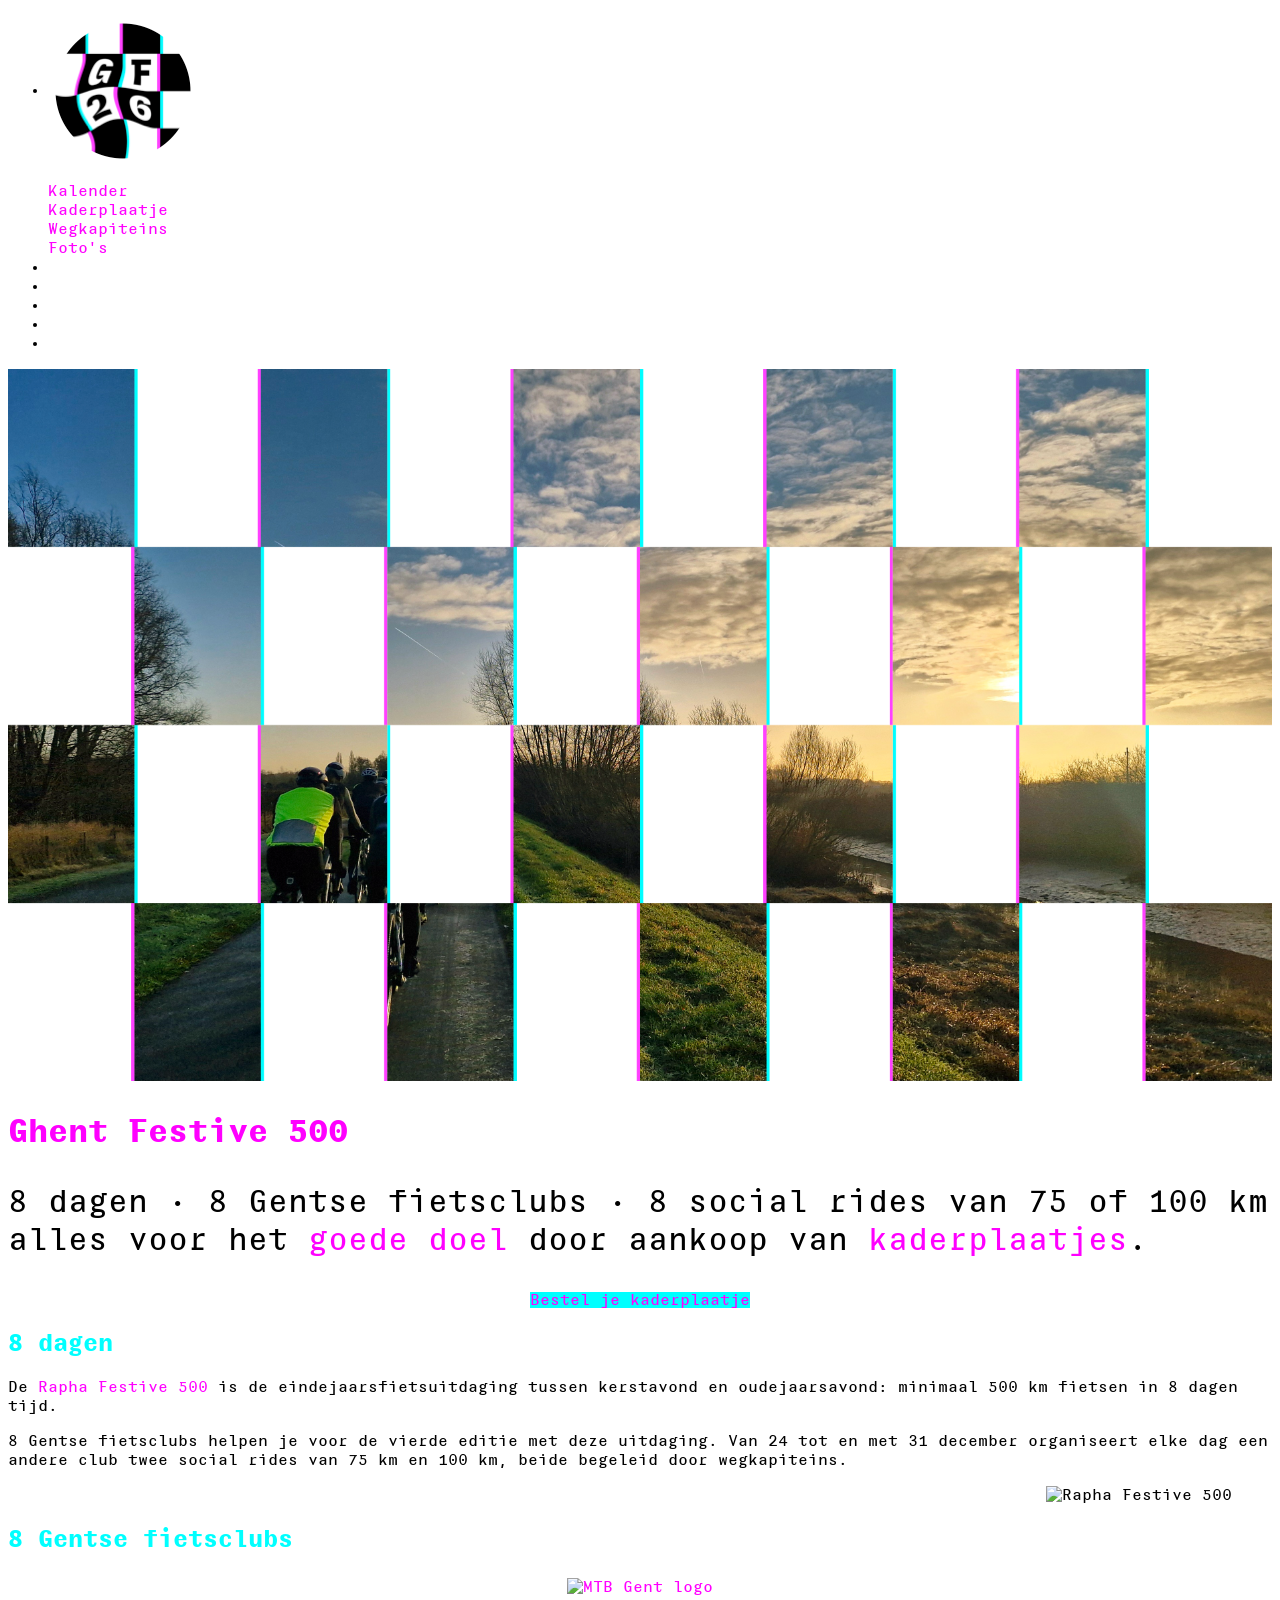
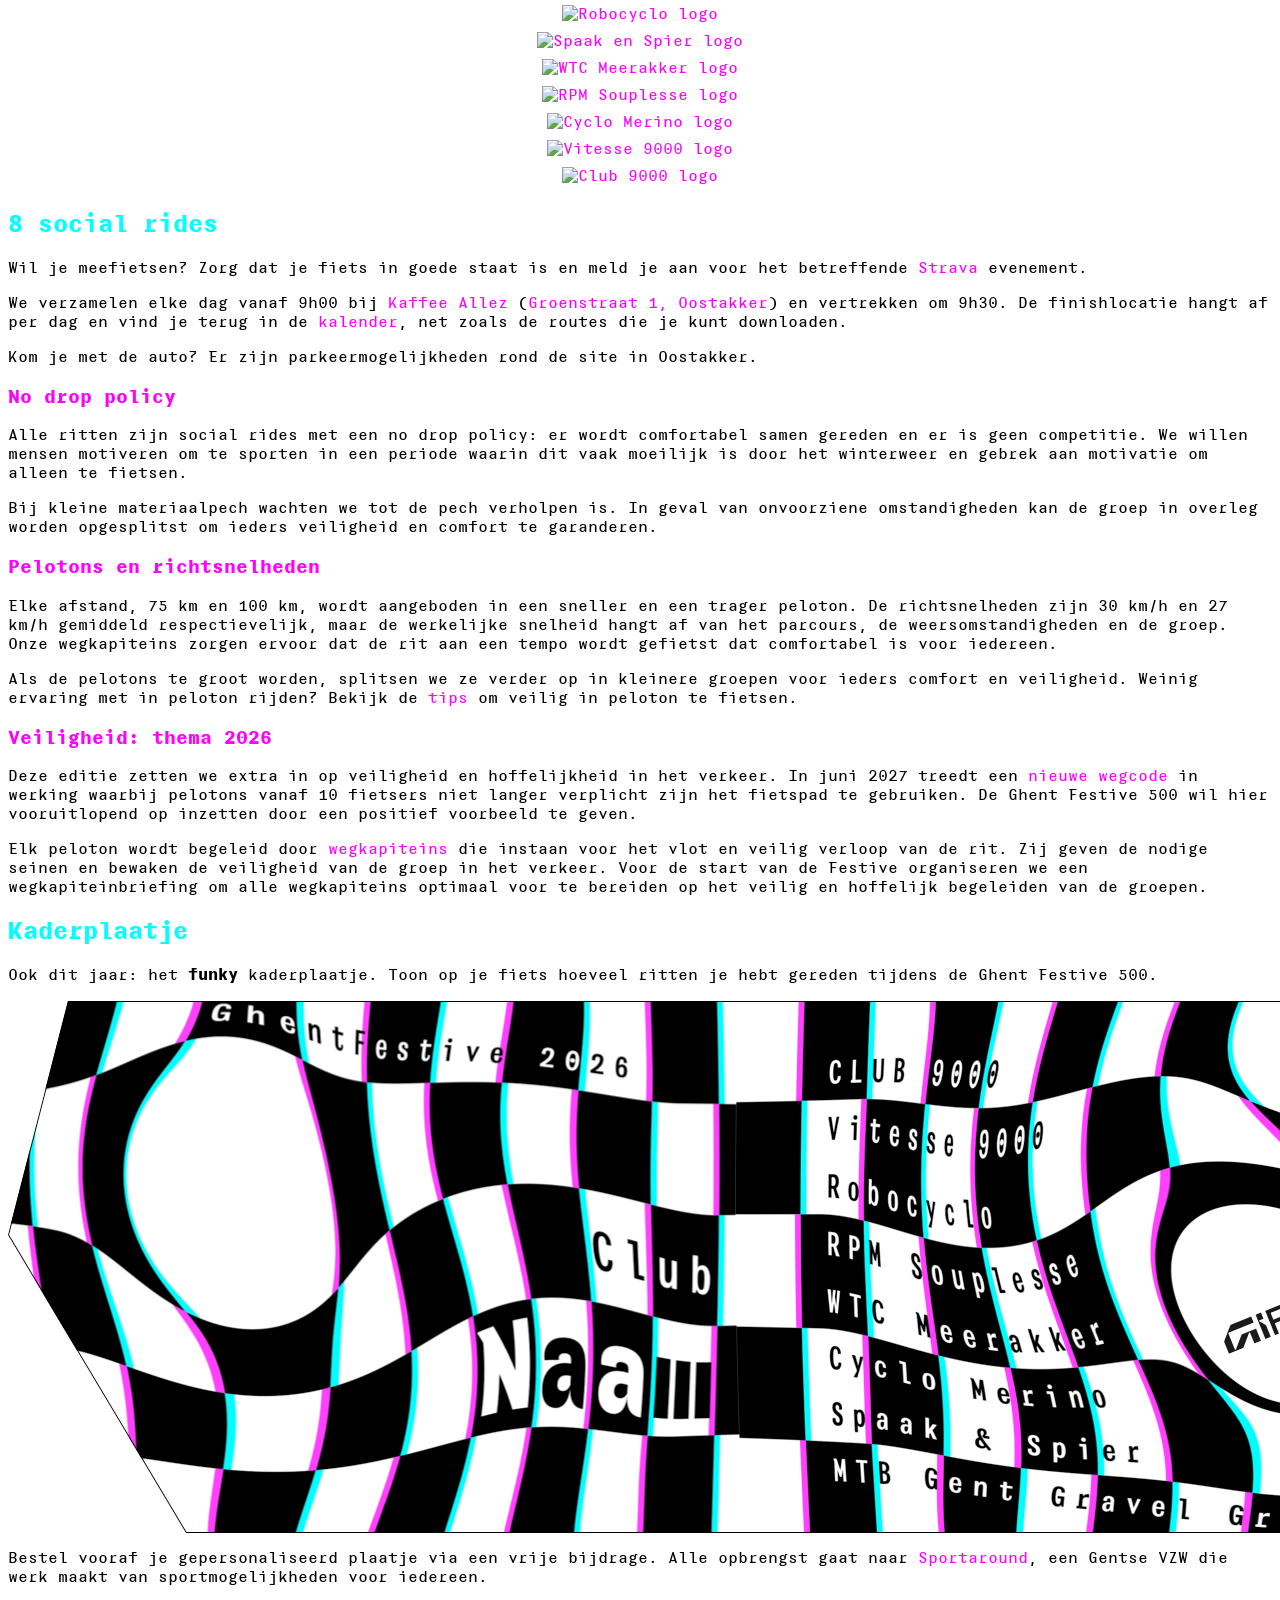
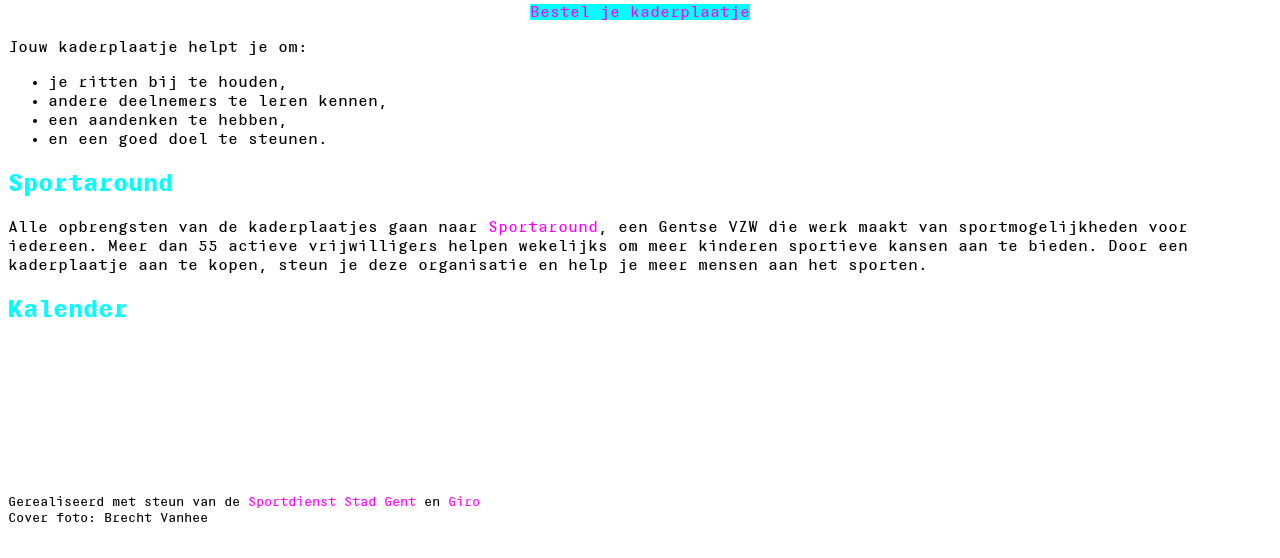
==== index.html @ b1e18222 "initial change for edition 26" ====
<!DOCTYPE html>
<html lang="nl">

<head>
    <meta charset="UTF-8">
    <meta name="viewport" content="width=device-width, initial-scale=1.0">
    <meta name="color-scheme" content="light dark">
    <title>Ghent Festive 500</title>
    <meta name="description"
        content="8 dagen, 8 Gentse fietsclubs, 8 social rides van 75 of 100 km tussen kerstavond en oudejaarsavond">
    <link rel="icon" type="image/x-icon" href="favicon.ico">
    <link rel="stylesheet" href="https://cdn.jsdelivr.net/npm/@picocss/pico@2/css/pico.min.css">
    <link rel="stylesheet" href="styles.css">
</head>

<body>
    <div id="header-placeholder"></div>

    <main class="container">
        <header>
            <div class="header-image-wrapper">
                <img src="images/splash.png" alt="Ghent Festive 500" class="header-image">
            </div>
            <hgroup>
                <h1>Ghent Festive 500</h1>
                <p>
                    8 dagen • 8 Gentse fietsclubs • 8 social rides van 75 of 100 km alles voor het
                    <a href="#goede-doel">goede doel</a> door aankoop van <a href="#kaderplaatje">kaderplaatjes</a>.
                </p>
            </hgroup>
            <div>
                <p style="text-align: center;">
                    <a href="kaderplaatje.html" role="button" class="button-cyan">Bestel je kaderplaatje</a>
                </p>
            </div>
        </header>

        <section>
            <h2>8 dagen</h2>
            <div class="acht-dagen grid">
                <div>
                    <p>
                        De <a href="https://content.rapha.cc/nl/en/a/story/festive-500" target="_blank"
                            rel="noopener">Rapha
                            Festive 500</a>
                        is de eindejaarsfietsuitdaging tussen kerstavond en oudejaarsavond: minimaal 500 km
                        fietsen in 8 dagen tijd.
                    </p>
                    <p>
                        8 Gentse fietsclubs helpen je voor de vierde editie met deze uitdaging.
                        Van 24 tot en met 31 december organiseert elke dag een andere club twee
                        social rides van 75 km en 100 km, beide begeleid door wegkapiteins.
                    </p>
                </div>
                <figure class="rapha-logo">
                    <img src="images/rapha_festive_500_2017.webp" alt="Rapha Festive 500">
                </figure>

            </div>
        </section>

        <section class="club-logos">
            <h2>8 Gentse fietsclubs</h2>
            <div class="grid">
                <a href="https://www.mtbgent.be/" target="_blank" rel="noopener" title="MTB Gent">
                    <img src="images/logo-mtb-gent.webp" alt="MTB Gent logo" class="logo-light">
                    <img src="images/logo-mtb-gent-dark.webp" alt="MTB Gent logo" class="logo-dark">
                </a>
                <a href="https://robocyclo.be/" target="_blank" rel="noopener" title="Robocyclo">
                    <img src="images/logo-robocyclo.webp" alt="Robocyclo logo" class="logo-light">
                    <img src="images/logo-robocyclo-dark.webp" alt="Robocyclo logo" class="logo-dark">
                </a>
                <a href="https://spaakenspier.be/" target="_blank" rel="noopener" title="Spaak en Spier">
                    <img src="images/logo-spaak-en-spier.webp" alt="Spaak en Spier logo" class="logo-light">
                    <img src="images/logo-spaak-en-spier-dark.webp" alt="Spaak en Spier logo" class="logo-dark">
                </a>
                <a href="https://wtcmeerakker.be/" target="_blank" rel="noopener" title="WTC Meerakker">
                    <img src="images/logo-wtc-meerakker.webp" alt="WTC Meerakker logo">
                </a>
                <a href="https://rpmsouplesse.com/" target="_blank" rel="noopener" title="RPM Souplesse">
                    <img src="images/logo-rpm-souplesse.webp" alt="RPM Souplesse logo" class="logo-light">
                    <img src="images/logo-rpm-souplesse-dark.webp" alt="RPM Souplesse logo" class="logo-dark">
                </a>
                <a href="https://cafemerino.be/cyclo-merino" target="_blank" rel="noopener" title="Cyclo Merino">
                    <img src="images/logo-cyclo-merino.webp" alt="Cyclo Merino logo">
                </a>
                <a href="https://www.vitesse9000.be/" target="_blank" rel="noopener" title="Vitesse 9000">
                    <img src="images/logo-vitesse-9000.webp" alt="Vitesse 9000 logo">
                </a>
                <a href="https://www.club9000.be/" target="_blank" rel="noopener" title="Club 9000">
                    <img src="images/logo-club-9000.webp" alt="Club 9000 logo">
                </a>
            </div>
        </section>

        <section>
            <h2>8 social rides</h2>
            <p>
                Wil je meefietsen? Zorg dat je fiets in goede staat is en meld je aan voor het betreffende
                <a href="https://www.strava.com/clubs/ghentfestive500" target="_blank" rel="noopener">Strava</a>
                evenement.
            </p>
            <p>
                We verzamelen elke dag vanaf 9h00 bij
                <a href="https://www.kaffeeallez.be/" target="_blank" rel="noopener">Kaffee Allez</a>
                (<a href="https://maps.app.goo.gl/Lw9LqnjN1xzeio6j8" target="_blank" rel="noopener">Groenstraat 1, Oostakker</a>)
                en vertrekken om 9h30.
                De finishlocatie hangt af per dag en vind je terug in de <a href="#kalender">kalender</a>,
                net zoals de routes die je kunt downloaden.
            </p>
            <p>
                Kom je met de auto? Er zijn parkeermogelijkheden rond de site in Oostakker.
            </p>

            <h3>No drop policy</h3>
            <p>
                Alle ritten zijn social rides met een no drop policy: er wordt comfortabel samen gereden en er is
                geen competitie. We willen mensen motiveren om te sporten in een periode waarin dit vaak moeilijk is
                door het
                winterweer en gebrek aan motivatie om alleen te fietsen.
            </p>
            <p>
                Bij kleine materiaalpech wachten we tot de pech verholpen is. In geval van onvoorziene omstandigheden
                kan de groep in overleg worden opgesplitst om ieders veiligheid en comfort te garanderen.
            </p>

            <h3>Pelotons en richtsnelheden</h3>
            <p>
                Elke afstand, 75 km en 100 km, wordt aangeboden in een sneller en een trager peloton.
                De richtsnelheden zijn 30 km/h en 27 km/h gemiddeld respectievelijk,
                maar de werkelijke snelheid hangt af van het parcours, de weersomstandigheden en de groep. Onze
                wegkapiteins zorgen ervoor dat de rit aan een tempo wordt gefietst dat comfortabel is voor iedereen.
            </p>

            <p>
                Als de pelotons te groot worden, splitsen we ze verder op in kleinere groepen voor ieders comfort en
                veiligheid. Weinig ervaring met in peloton rijden?
                Bekijk de <a href="https://www.vitesse9000.be/veiligheid" target="_blank" rel="noopener">tips</a> om
                veilig in peloton te fietsen.
            </p>

            <h3>Veiligheid: thema 2026</h3>
            <p>
                Deze editie zetten we extra in op veiligheid en hoffelijkheid in het verkeer. In juni 2027 treedt een
                <a href="https://www.wegcode.be/nl/regelgeving/2024005817~0mocswfbry">nieuwe wegcode</a> in werking
                waarbij pelotons vanaf 10 fietsers niet langer verplicht zijn het fietspad te
                gebruiken. De Ghent Festive 500 wil hier vooruitlopend op inzetten door een positief voorbeeld te geven.
            </p>
            <p>
                Elk peloton wordt begeleid door <a href="wegkapiteins.html">wegkapiteins</a> die instaan voor het vlot
                en veilig verloop
                van de rit. Zij geven de nodige seinen en bewaken de veiligheid van de groep in het verkeer.
                Voor de start van de Festive organiseren we een wegkapiteinbriefing om alle wegkapiteins optimaal voor
                te bereiden op het veilig en hoffelijk begeleiden van de groepen.
            </p>

        </section>

        <section>
            <h2 id="kaderplaatje">Kaderplaatje</h2>
            <div class="grid">
                <div>
                    <p>
                        Ook dit jaar: het <strong><span class="funky-text">funky</span></strong> kaderplaatje.
                        Toon op je fiets hoeveel ritten je hebt gereden tijdens de Ghent Festive 500.
                    </p>
                    <img class="kaderplaatje-img" src="images/kaderplaatje.png" alt="Kaderplaatje Ghent Festive 500">
                    <p>
                        Bestel vooraf je gepersonaliseerd plaatje via een vrije bijdrage. Alle opbrengst gaat naar
                        <a href="https://www.sportaround.be/" target="_blank" rel="noopener">Sportaround</a>,
                        een Gentse VZW die werk maakt van sportmogelijkheden voor iedereen.
                    </p>
                    <p style="text-align: center;">
                        <a href="kaderplaatje.html" role="button" class="button-cyan">Bestel je kaderplaatje</a>
                    </p>

                    <p>
                        Jouw kaderplaatje helpt je om:
                    </p>
                    <ul>
                        <li>je ritten bij te houden,</li>
                        <li>andere deelnemers te leren kennen,</li>
                        <li>een aandenken te hebben,</li>
                        <li>en een goed doel te steunen.</li>
                    </ul>

                    <h2 id="goede-doel">Sportaround</h2>
                    <p>
                        Alle opbrengsten van de kaderplaatjes gaan naar
                        <a href="https://www.sportaround.be/" target="_blank" rel="noopener">Sportaround</a>,
                        een Gentse VZW die werk maakt van sportmogelijkheden voor iedereen.
                        Meer dan 55 actieve vrijwilligers helpen wekelijks om meer kinderen sportieve kansen aan te bieden.
                        Door een kaderplaatje aan te kopen, steun je deze organisatie en help je meer mensen aan het sporten.
                    </p>
                </div>

            </div>
        </section>

        <section id="kalender">
            <h2>Kalender</h2>

            <section>
                <div class="strava-calendar">
                    <iframe id="strava-calendar-iframe" src="https://kalender.ghentfestive500.be/iframe"></iframe>
                </div>
            </section>
        </section>
    </main>

    <div id="footer-placeholder"></div>

    <script>
        fetch('header.html')
            .then(response => response.text())
            .then(html => {
                document.getElementById('header-placeholder').innerHTML = html;
            });
        fetch('footer.html')
            .then(response => response.text())
            .then(html => {
                document.getElementById('footer-placeholder').innerHTML = html;
            });
    </script>
    <script src="js/theme-switcher.js"></script>
    <script src="https://cdn.jsdelivr.net/npm/@iframe-resizer/parent@5.3.2"></script>
    <script>
        iframeResize(
            {
                license: 'GPLv3',
                waitForLoad: true,
            },
            '#strava-calendar-iframe',
        );
    </script>
</body>

</html>
---- styles.css ----
:root {
    --gf-pink: #FF00FF;
    --gf-cyan: #00FFFF;
    --gf-blue: #00FFFF;
    --gf-red: #ED1C25;
    --gf-black: #000000;
}

@font-face {
  font-family: "Bot";
  font-weight: bold;
  src: url([data-uri]), format('woff2');
}


@font-face {
  font-family: "Bot";
  src: url([data-uri]), format('woff2');
}


* {
    font-family: "Bot" !important;
    font-variant-ligatures: none;
}

a {
    color: var(--gf-pink);
    text-decoration: none;
}

a:hover {
    text-decoration: wavy underline;
    text-decoration-color: var(--gf-pink);
}

nav strong {
    color: var(--gf-pink);
}

.site-logo {
    display: inline-block;
    vertical-align: middle;
}

header h1 {
    color: var(--gf-pink);
}

.header-image-wrapper {
    width: 100%;
    overflow: hidden;
    margin: 0 0 2rem 0;
    position: relative;
}


.header-image {
    width: 100%;
    height: auto;
    display: block;
    object-fit: cover;
    object-position: center;
}

h2 {
    color: var(--gf-cyan);
}

h3 {
    color: var(--gf-pink);
}

.acht-dagen.grid {
    grid-template-columns: 0.8fr 0.3fr;
    gap: var(--pico-grid-column-gap, 1rem);
    align-items: center;
    margin-bottom: 0.5rem;
}

.rapha-logo {
    display: flex;
    justify-content: flex-end;
    align-items: center;
}

.rapha-logo img {
    max-width: 100%;
    max-height: 250px;
    margin: 0;
}

section img {
    margin: 1rem 0;
}

.kaderplaatje-img {
    display: block;
    margin: 1rem auto;
    height: auto;
}

.club-logos .grid {
    grid-template-columns: repeat(4, 1fr);
    grid-row-gap: 0;
    grid-column-gap: var(--pico-grid-column-gap, 1rem);
    align-items: center;
    justify-items: center;
}

.club-logos .grid a {
    display: flex;
    align-items: center;
    justify-content: center;
    width: 100%;
    height: 100%;
}

.club-logos .grid img {
    max-width: 100%;
    height: auto;
    margin: 0.25rem 0;
    object-fit: contain;
    max-height: 300px;
}

.club-logos .logo-dark {
    display: none;
}

.club-logos .logo-light {
    display: block;
}

html[data-theme="dark"] .club-logos .logo-dark {
    display: block;
}

html[data-theme="dark"] .club-logos .logo-light {
    display: none;
}

footer {
    margin-bottom: 2rem;
}

.footer-content {
    display: flex;
    justify-content: space-between;
    align-items: center;
    flex-wrap: wrap;
    gap: 1rem;
}

.social-links {
    display: flex;
    gap: 1.5rem;
}


.icon {
    width: 1em;
    height: 1em;
    display: inline-block;
    vertical-align: middle;
}

.icon-instagram {
    filter: brightness(0) saturate(100%) invert(38%) sepia(95%) saturate(2792%) hue-rotate(310deg) brightness(94%) contrast(90%);
}

.icon-strava {
    filter: brightness(0) saturate(100%) invert(44%) sepia(95%) saturate(4764%) hue-rotate(359deg) brightness(103%) contrast(99%);
}

.icon-email {
    filter: brightness(0) saturate(100%) invert(62%) sepia(74%) saturate(6542%) hue-rotate(276deg) brightness(106%) contrast(109%);
}

.icon-theme {
    filter: brightness(0) saturate(100%) invert(62%) sepia(74%) saturate(6542%) hue-rotate(276deg) brightness(106%) contrast(109%);
}



.button-cyan {
    background-color: var(--gf-cyan);
    border-color: var(--gf-cyan);
}

.button-cyan:hover {
    background-color: var(--gf-pink);
    border-color: var(--gf-pink);
    text-decoration: none;
}

header hgroup p {
    font-size: 2rem;
}

.strava-calendar {
    display: flex;
    justify-content: center;
    align-items: center;
    width: 100%;
}

.strava-calendar iframe {
    width: 100%;
    height: 100%;
    border: none;
}

/* Mobile menu */
.nav-menu-mobile {
    display: none;
}

.nav-links-desktop {
    display: block;
}

.nav-menu-mobile details[role="list"] summary,
.nav-menu-mobile details.dropdown summary {
    background-color: var(--gf-cyan) !important;
    border-color: var(--gf-cyan) !important;
}

.nav-menu-mobile details[role="list"] summary:hover,
.nav-menu-mobile details.dropdown summary:hover {
    background-color: var(--gf-pink) !important;
    border-color: var(--gf-pink) !important;
}

@media (max-width: 768px) {
    .nav-links-desktop {
        display: none;
    }

    .nav-menu-mobile {
        display: block;
    }

    .acht-dagen.grid {
        grid-template-columns: 1fr;
    }

    .acht-dagen>div {
        order: 1;
    }

    .rapha-logo {
        order: 2;
        text-align: center;
        margin-top: -1rem;
        justify-content: center;
    }

    .rapha-logo img {
        max-width: 50%;
    }

    .club-logos .grid {
        grid-template-columns: repeat(2, 1fr);
    }

    .club-logos .grid img {
        max-height: 150px;
    }

    .footer-content {
        flex-direction: column;
        text-align: center;
    }
}
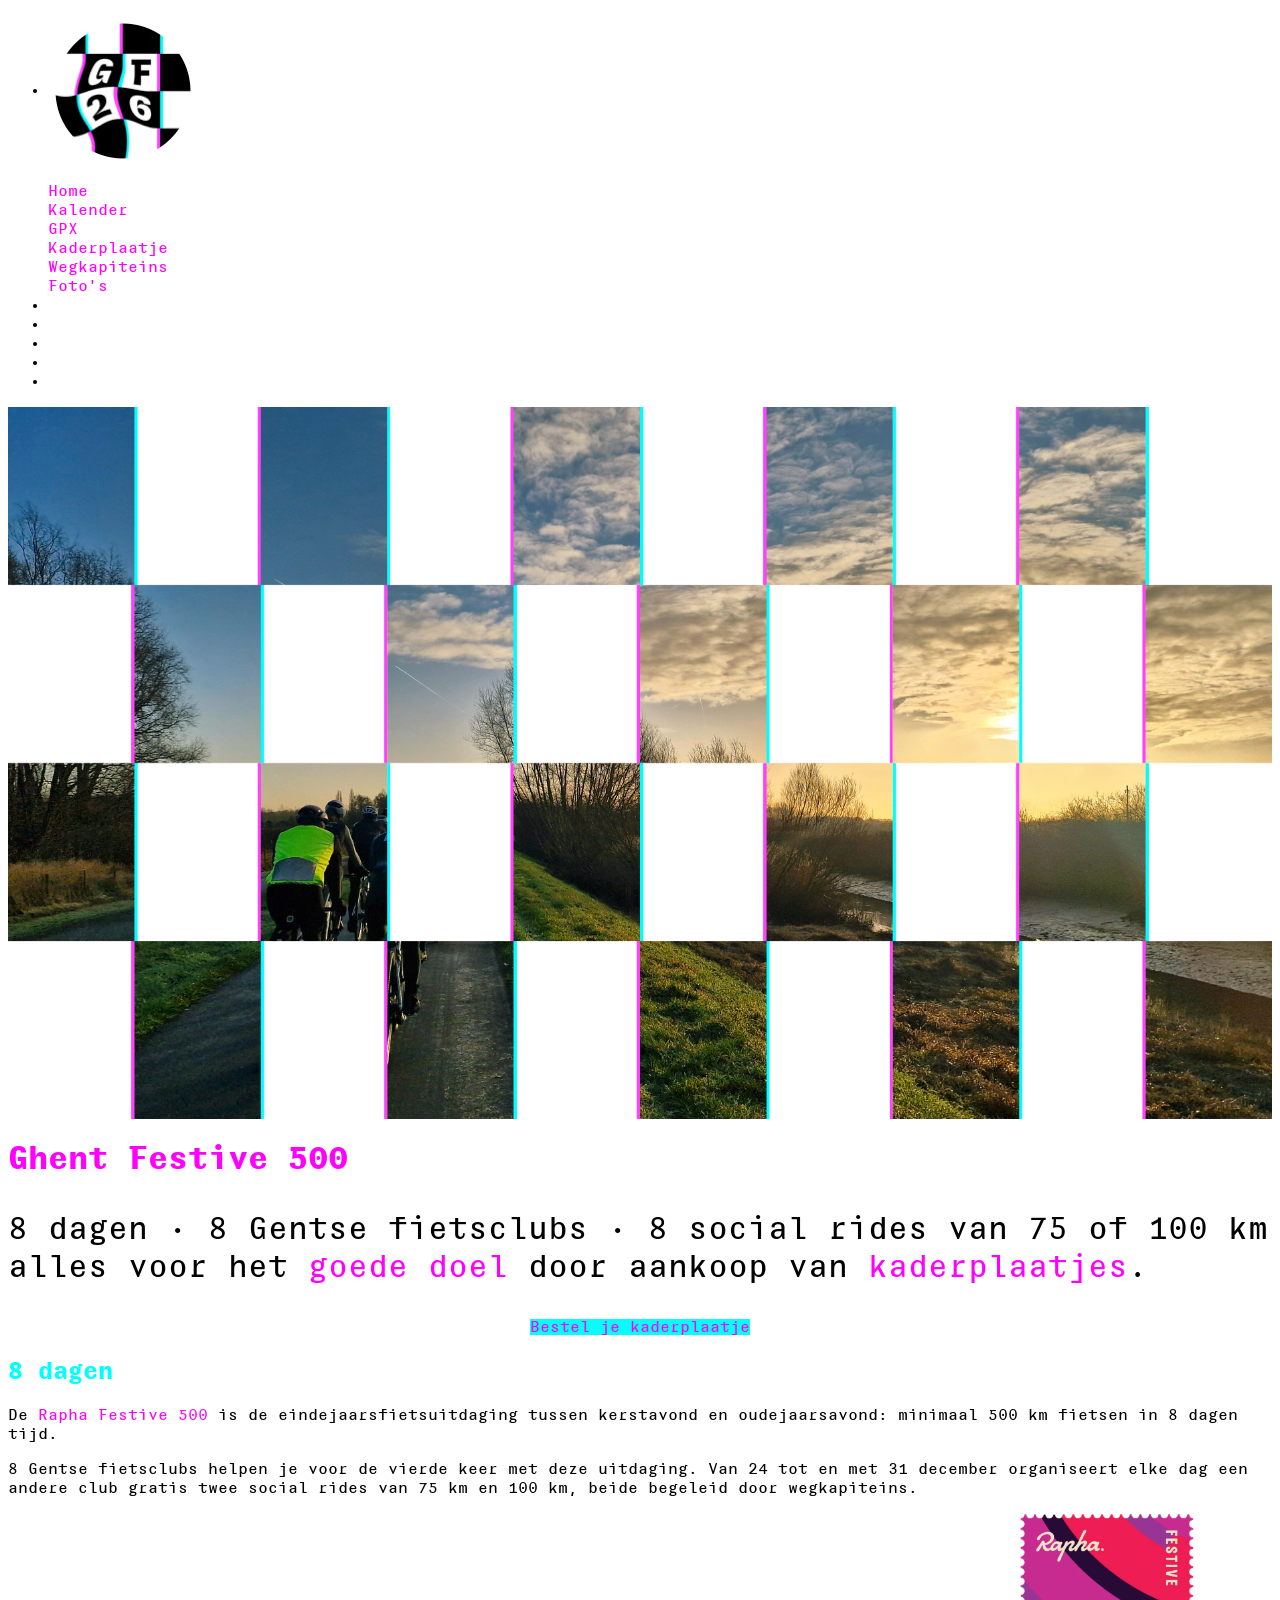
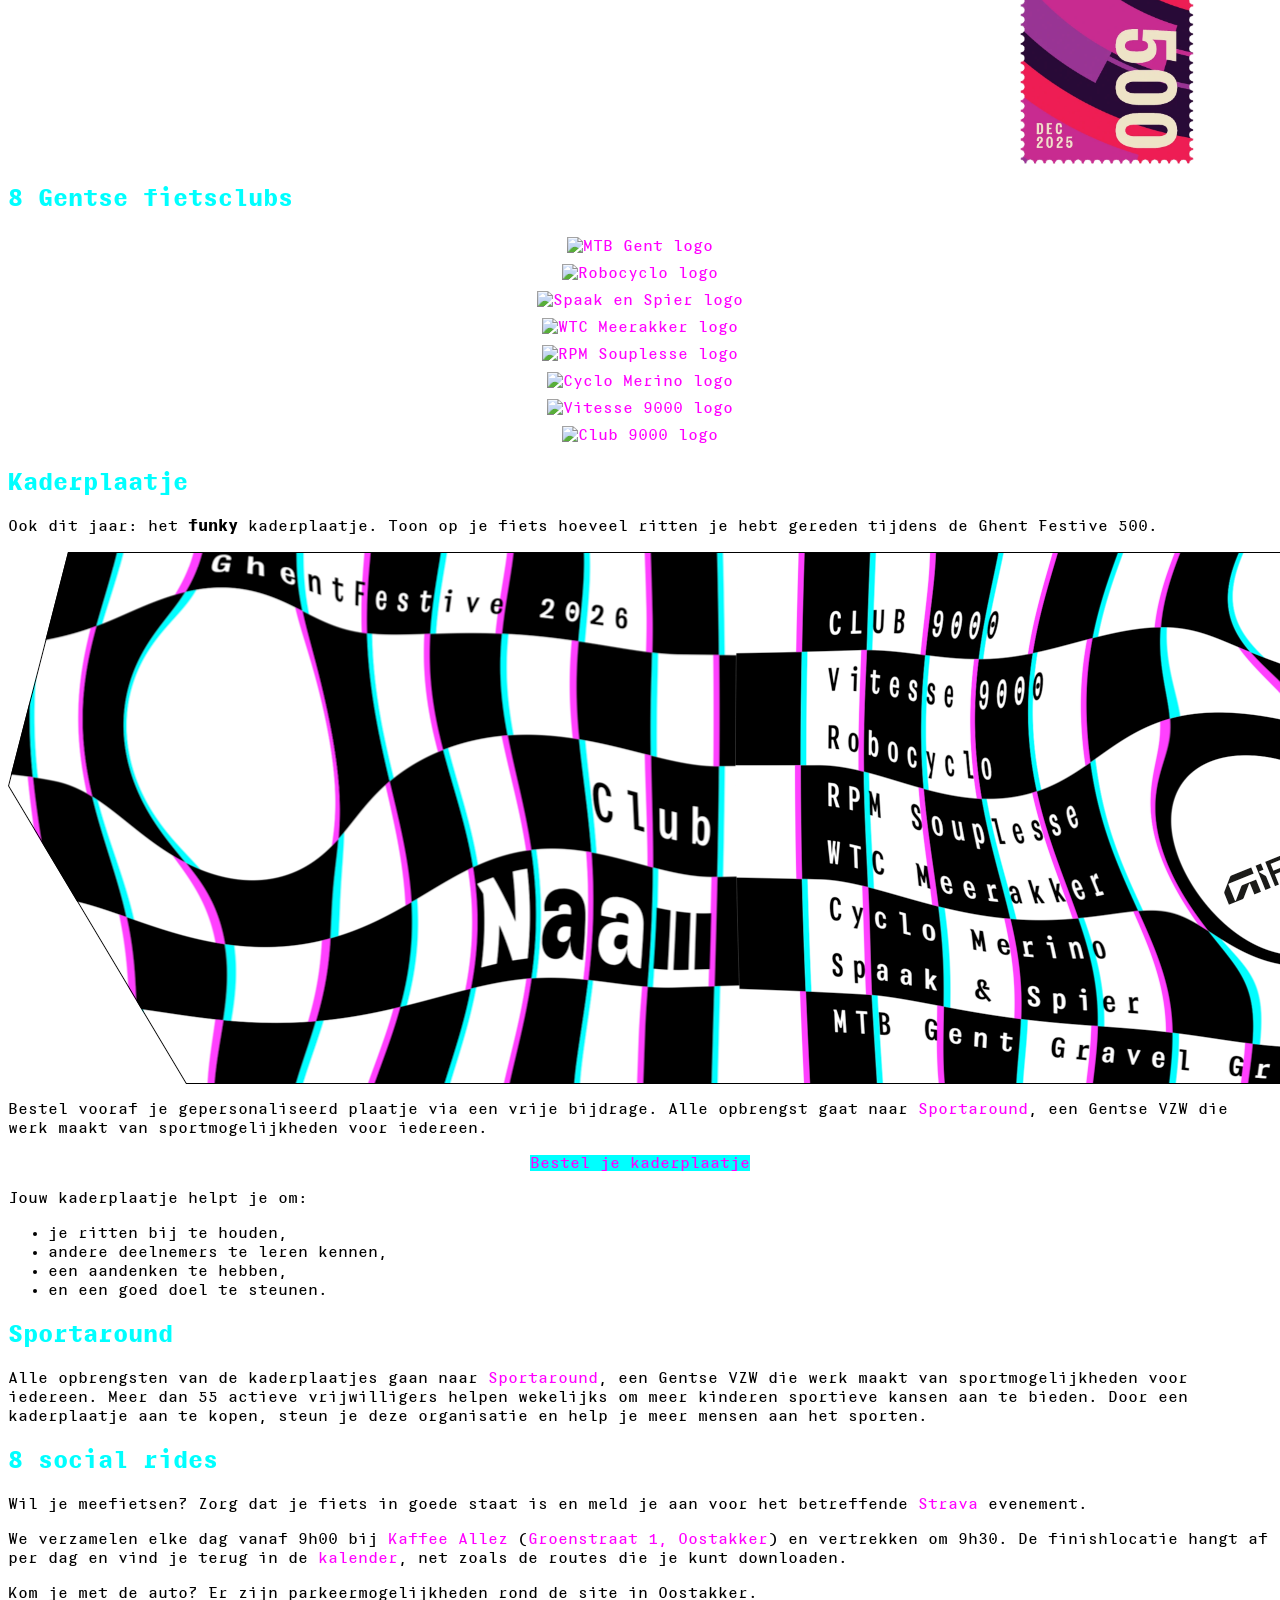
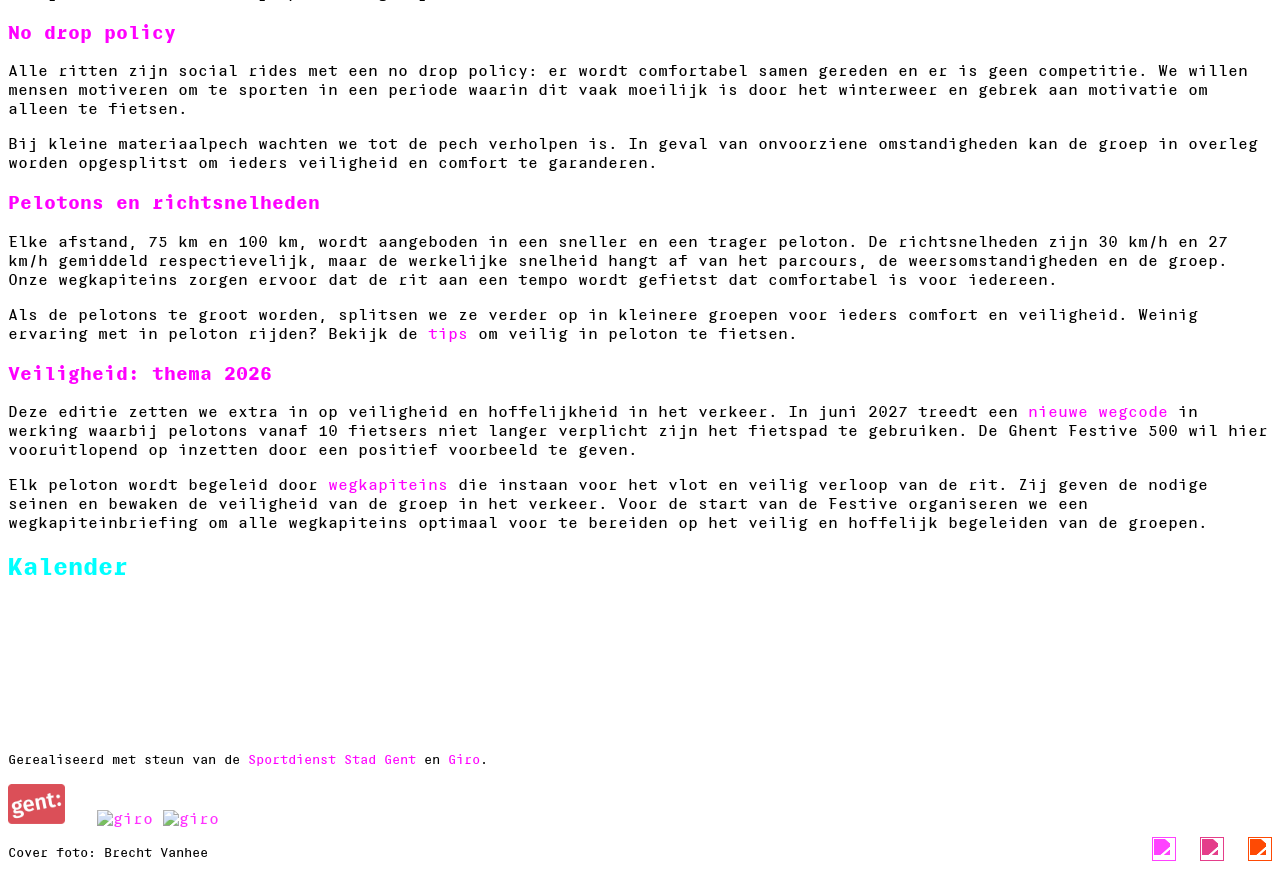
==== commit f3211b60: "Merge branch 'main' of https://github.com/typemytype/ghentfestive500.be" ====
--- a/index.html
+++ b/index.html
@@ -47,13 +47,13 @@
                         fietsen in 8 dagen tijd.
                     </p>
                     <p>
-                        8 Gentse fietsclubs helpen je voor de vierde editie met deze uitdaging.
-                        Van 24 tot en met 31 december organiseert elke dag een andere club twee
+                        8 Gentse fietsclubs helpen je voor de vierde keer met deze uitdaging.
+                        Van 24 tot en met 31 december organiseert elke dag een andere club gratis twee
                         social rides van 75 km en 100 km, beide begeleid door wegkapiteins.
                     </p>
                 </div>
                 <figure class="rapha-logo">
-                    <img src="images/rapha_festive_500_2017.webp" alt="Rapha Festive 500">
+                    <img src="images/rapha_festive_500_2025.webp" alt="Rapha Festive 500">
                 </figure>
 
             </div>
@@ -94,6 +94,47 @@
         </section>
 
         <section>
+            <h2 id="kaderplaatje">Kaderplaatje</h2>
+            <div class="grid">
+                <div>
+                    <p>
+                        Ook dit jaar: het <strong><span class="funky-text">funky</span></strong> kaderplaatje.
+                        Toon op je fiets hoeveel ritten je hebt gereden tijdens de Ghent Festive 500.
+                    </p>
+                    <img class="kaderplaatje-img" src="images/kaderplaatje.png" alt="Kaderplaatje Ghent Festive 500">
+                    <p>
+                        Bestel vooraf je gepersonaliseerd plaatje via een vrije bijdrage. Alle opbrengst gaat naar
+                        <a href="https://www.sportaround.be/" target="_blank" rel="noopener">Sportaround</a>,
+                        een Gentse VZW die werk maakt van sportmogelijkheden voor iedereen.
+                    </p>
+                    <p style="text-align: center;">
+                        <a href="kaderplaatje.html" role="button" class="button-cyan">Bestel je kaderplaatje</a>
+                    </p>
+
+                    <p>
+                        Jouw kaderplaatje helpt je om:
+                    </p>
+                    <ul>
+                        <li>je ritten bij te houden,</li>
+                        <li>andere deelnemers te leren kennen,</li>
+                        <li>een aandenken te hebben,</li>
+                        <li>en een goed doel te steunen.</li>
+                    </ul>
+
+                    <h2 id="goede-doel">Sportaround</h2>
+                    <p>
+                        Alle opbrengsten van de kaderplaatjes gaan naar
+                        <a href="https://www.sportaround.be/" target="_blank" rel="noopener">Sportaround</a>,
+                        een Gentse VZW die werk maakt van sportmogelijkheden voor iedereen.
+                        Meer dan 55 actieve vrijwilligers helpen wekelijks om meer kinderen sportieve kansen aan te bieden.
+                        Door een kaderplaatje aan te kopen, steun je deze organisatie en help je meer mensen aan het sporten.
+                    </p>
+                </div>
+
+            </div>
+        </section>
+
+        <section>
             <h2>8 social rides</h2>
             <p>
                 Wil je meefietsen? Zorg dat je fiets in goede staat is en meld je aan voor het betreffende
@@ -156,53 +197,16 @@
 
         </section>
 
-        <section>
-            <h2 id="kaderplaatje">Kaderplaatje</h2>
-            <div class="grid">
-                <div>
-                    <p>
-                        Ook dit jaar: het <strong><span class="funky-text">funky</span></strong> kaderplaatje.
-                        Toon op je fiets hoeveel ritten je hebt gereden tijdens de Ghent Festive 500.
-                    </p>
-                    <img class="kaderplaatje-img" src="images/kaderplaatje.png" alt="Kaderplaatje Ghent Festive 500">
-                    <p>
-                        Bestel vooraf je gepersonaliseerd plaatje via een vrije bijdrage. Alle opbrengst gaat naar
-                        <a href="https://www.sportaround.be/" target="_blank" rel="noopener">Sportaround</a>,
-                        een Gentse VZW die werk maakt van sportmogelijkheden voor iedereen.
-                    </p>
-                    <p style="text-align: center;">
-                        <a href="kaderplaatje.html" role="button" class="button-cyan">Bestel je kaderplaatje</a>
-                    </p>
-
-                    <p>
-                        Jouw kaderplaatje helpt je om:
-                    </p>
-                    <ul>
-                        <li>je ritten bij te houden,</li>
-                        <li>andere deelnemers te leren kennen,</li>
-                        <li>een aandenken te hebben,</li>
-                        <li>en een goed doel te steunen.</li>
-                    </ul>
-
-                    <h2 id="goede-doel">Sportaround</h2>
-                    <p>
-                        Alle opbrengsten van de kaderplaatjes gaan naar
-                        <a href="https://www.sportaround.be/" target="_blank" rel="noopener">Sportaround</a>,
-                        een Gentse VZW die werk maakt van sportmogelijkheden voor iedereen.
-                        Meer dan 55 actieve vrijwilligers helpen wekelijks om meer kinderen sportieve kansen aan te bieden.
-                        Door een kaderplaatje aan te kopen, steun je deze organisatie en help je meer mensen aan het sporten.
-                    </p>
-                </div>
-
-            </div>
-        </section>
+
+
 
         <section id="kalender">
             <h2>Kalender</h2>
 
             <section>
                 <div class="strava-calendar">
-                    <iframe id="strava-calendar-iframe" src="https://kalender.ghentfestive500.be/iframe"></iframe>
+                    <iframe id="strava-calendar-iframe" src="https://kalender.ghentfestive500.be/iframe"
+                        allowtransparency="true"></iframe>
                 </div>
             </section>
         </section>
--- a/styles.css
+++ b/styles.css
@@ -50,7 +50,7 @@
 .header-image-wrapper {
     width: 100%;
     overflow: hidden;
-    margin: 0 0 2rem 0;
+    margin: 0 0 1rem 0;
     position: relative;
 }
 
@@ -147,14 +147,60 @@
 .footer-content {
     display: flex;
     justify-content: space-between;
-    align-items: center;
+    align-items: flex-end;
     flex-wrap: wrap;
     gap: 1rem;
 }
 
+.footer-info {
+    display: flex;
+    flex-direction: column;
+    gap: 1rem;
+}
+
+.partner-logos {
+    display: flex;
+    gap: 2rem;
+    align-items: flex-end;
+    flex-wrap: wrap;
+}
+
+.partner-logo {
+    height: 40px;
+    width: auto;
+    opacity: 0.8;
+    transition: opacity 0.3s ease;
+}
+
+.partner-logo:hover {
+    opacity: 1;
+}
+
+[data-theme="light"] .partner-logo-dark {
+    display: none;
+}
+
+[data-theme="light"] .partner-logo-light {
+    display: inline;
+}
+
+[data-theme="dark"] .partner-logo-light {
+    display: none;
+}
+
+[data-theme="dark"] .partner-logo-dark {
+    display: inline;
+}
+
 .social-links {
     display: flex;
     gap: 1.5rem;
+    align-items: flex-end;
+}
+
+.social-links .icon {
+    width: 1.5em;
+    height: 1.5em;
 }
 
 
@@ -194,6 +240,16 @@
     text-decoration: none;
 }
 
+.button-pink {
+    background-color: var(--gf-pink);
+    border-color: var(--gf-pink);
+}
+
+.button-pink:hover {
+    background-color: var(--gf-cyan);
+    border-color: var(--gf-cyan);
+}
+
 header hgroup p {
     font-size: 2rem;
 }
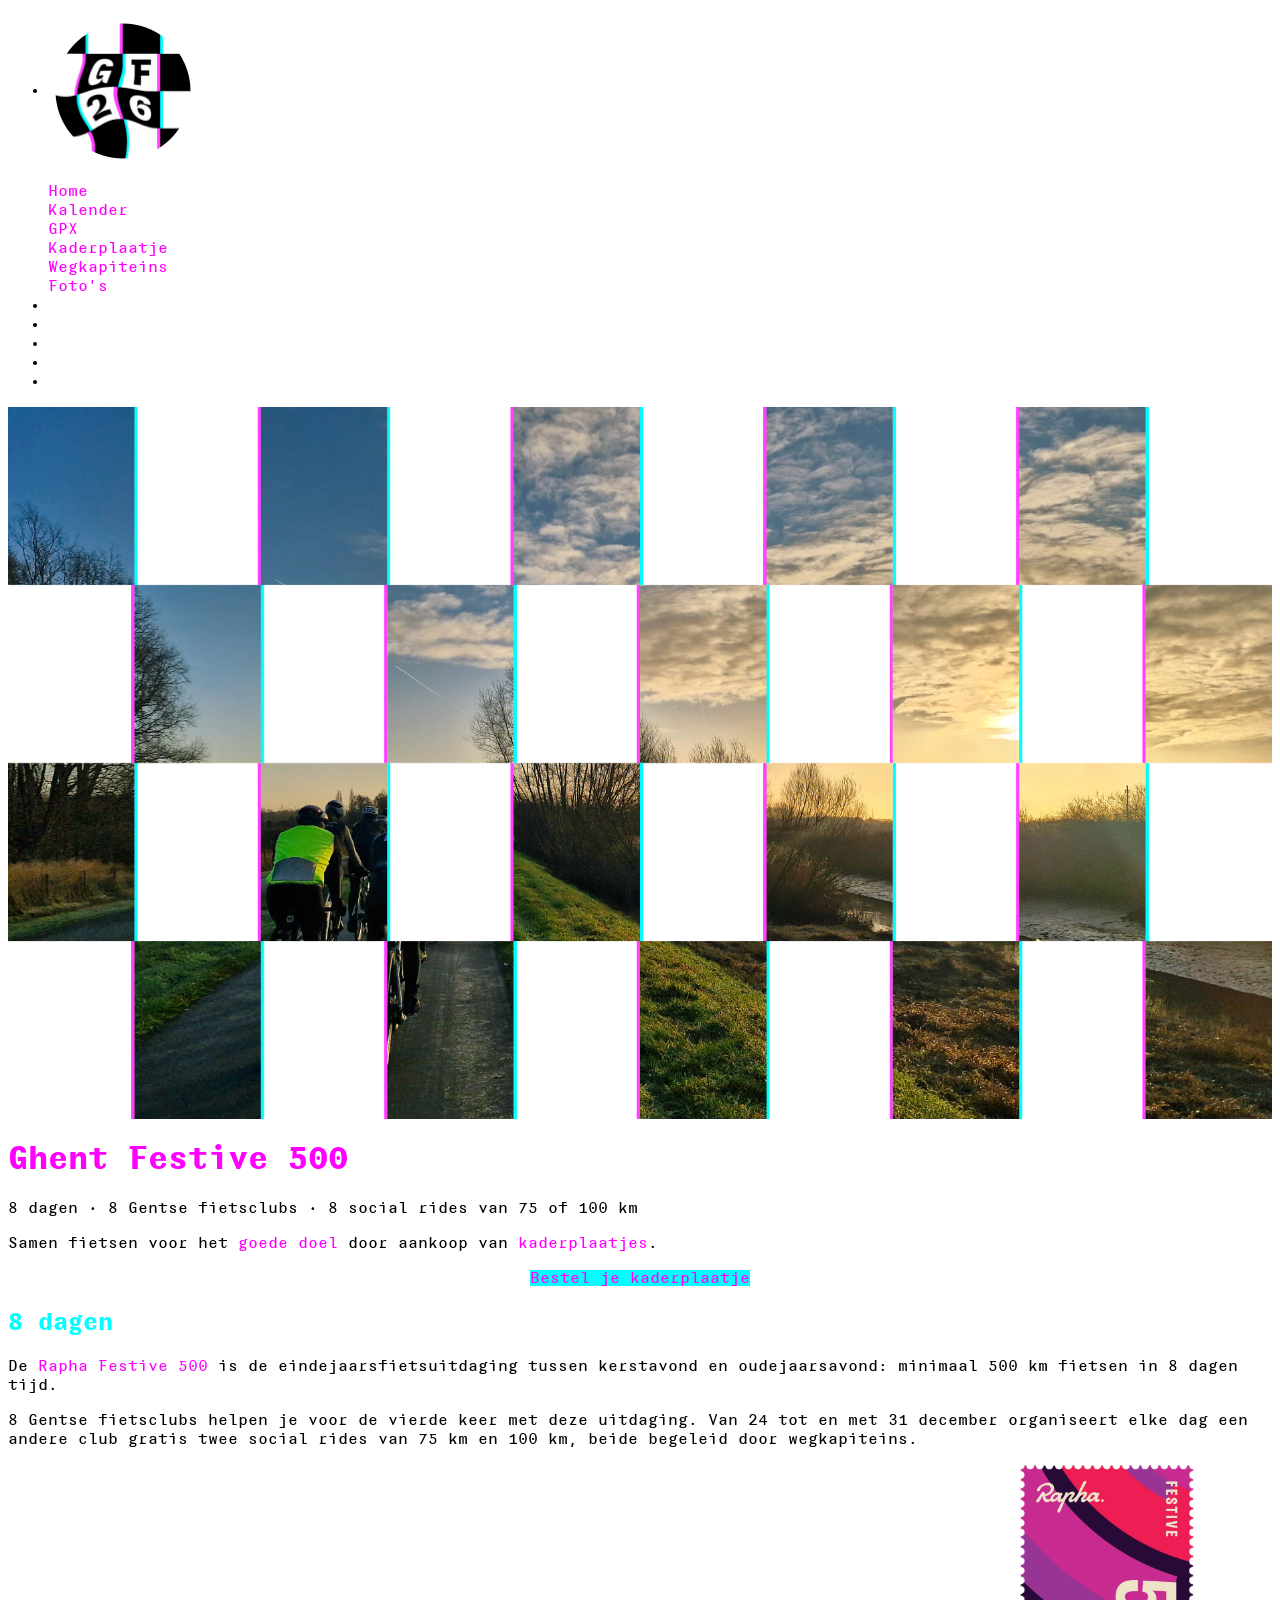
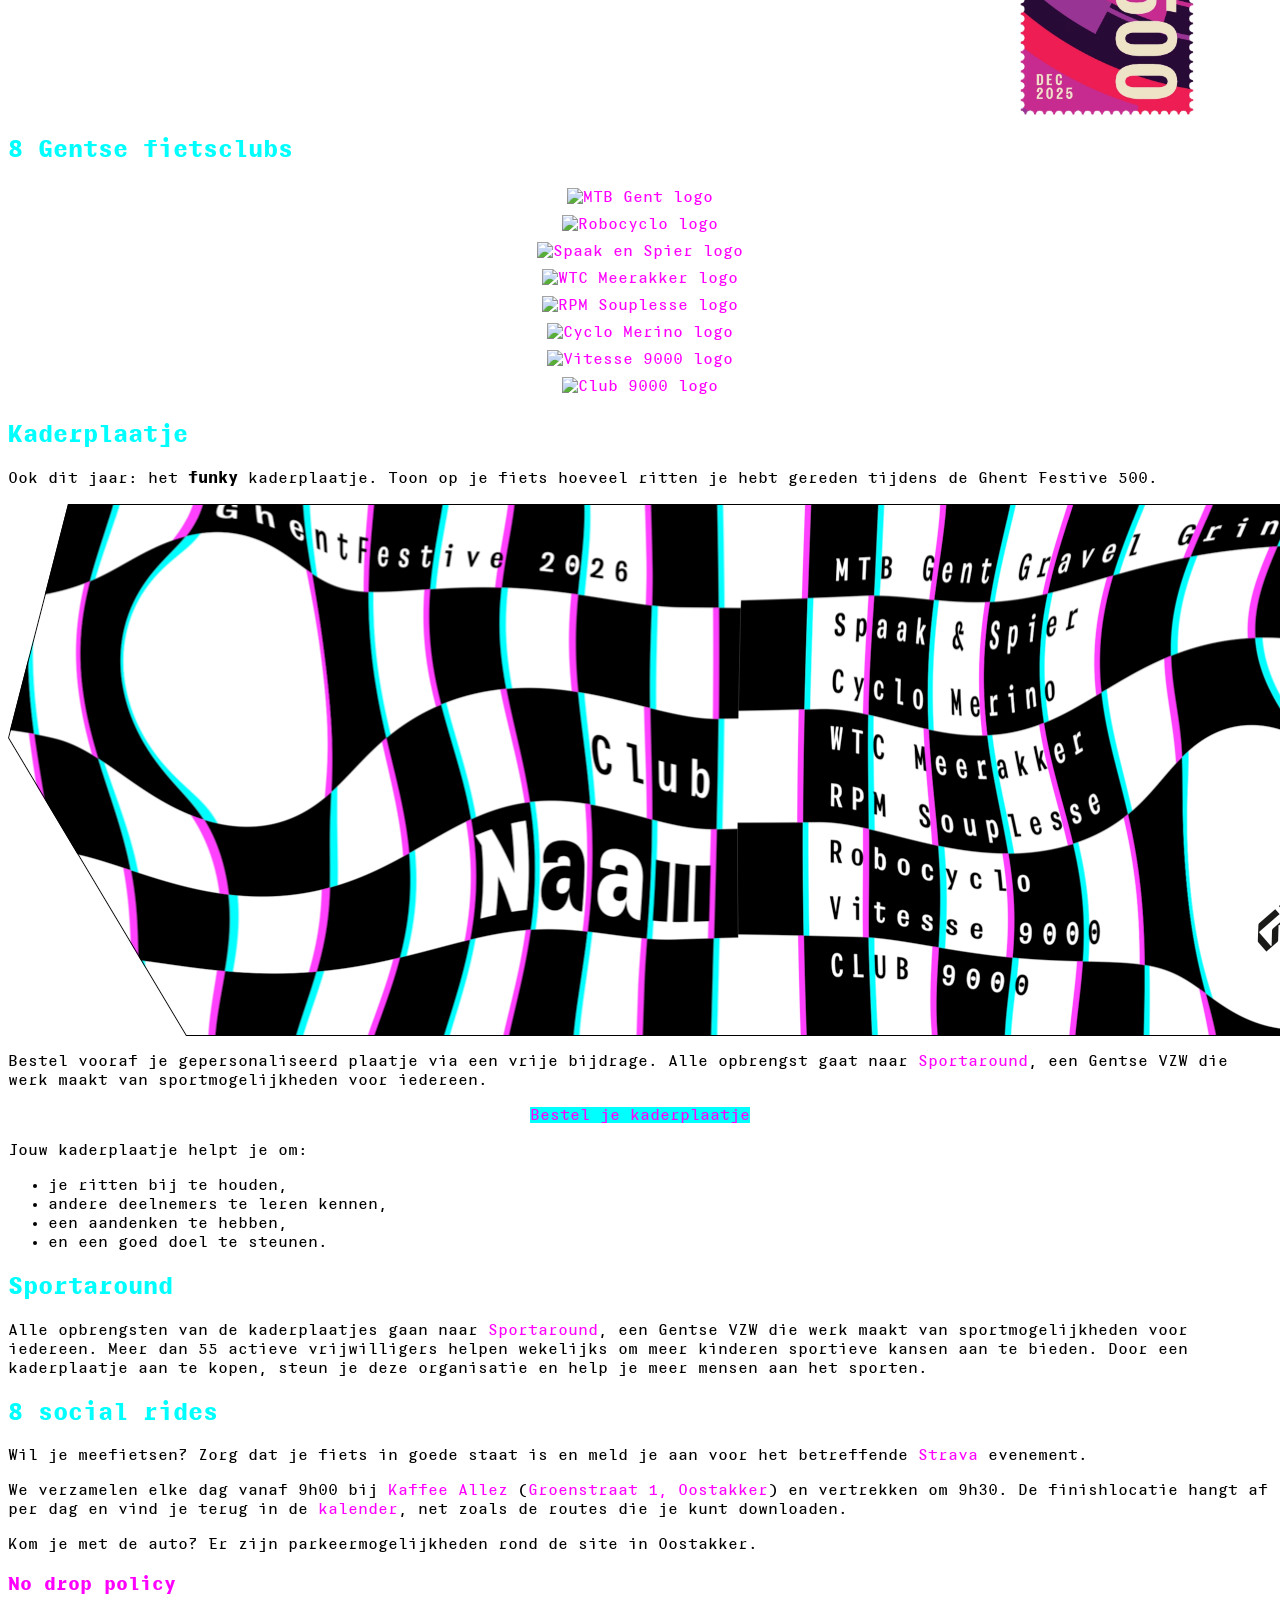
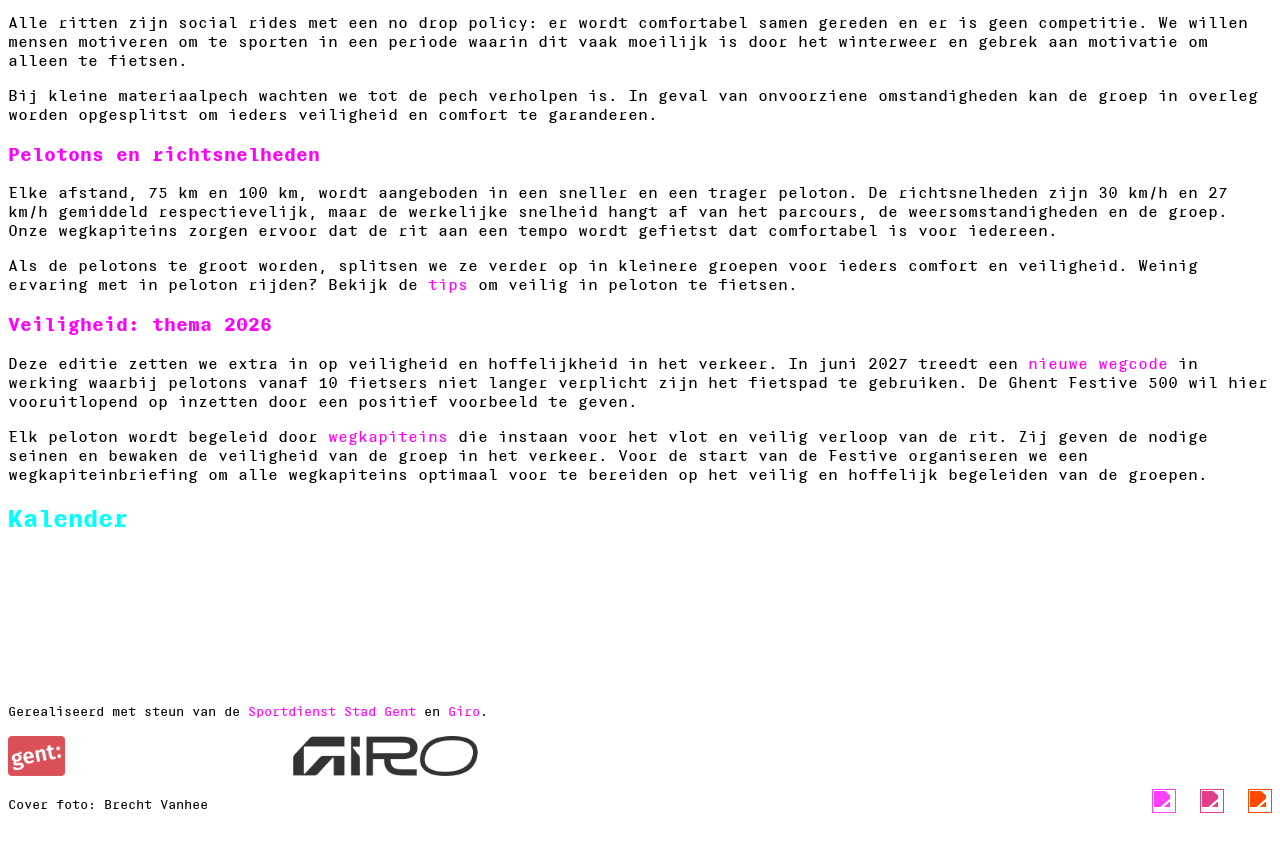
==== commit 2b4c61e2: "initial GF26" ====
--- a/index.html
+++ b/index.html
@@ -21,13 +21,16 @@
             <div class="header-image-wrapper">
                 <img src="images/splash.png" alt="Ghent Festive 500" class="header-image">
             </div>
-            <hgroup>
+            <div>
                 <h1>Ghent Festive 500</h1>
                 <p>
-                    8 dagen • 8 Gentse fietsclubs • 8 social rides van 75 of 100 km alles voor het
+                    8 dagen • 8 Gentse fietsclubs • 8 social rides van 75 of 100 km
+                </p>
+                <p>Samen fietsen voor het
                     <a href="#goede-doel">goede doel</a> door aankoop van <a href="#kaderplaatje">kaderplaatjes</a>.
                 </p>
-            </hgroup>
+
+            </div>
             <div>
                 <p style="text-align: center;">
                     <a href="kaderplaatje.html" role="button" class="button-cyan">Bestel je kaderplaatje</a>
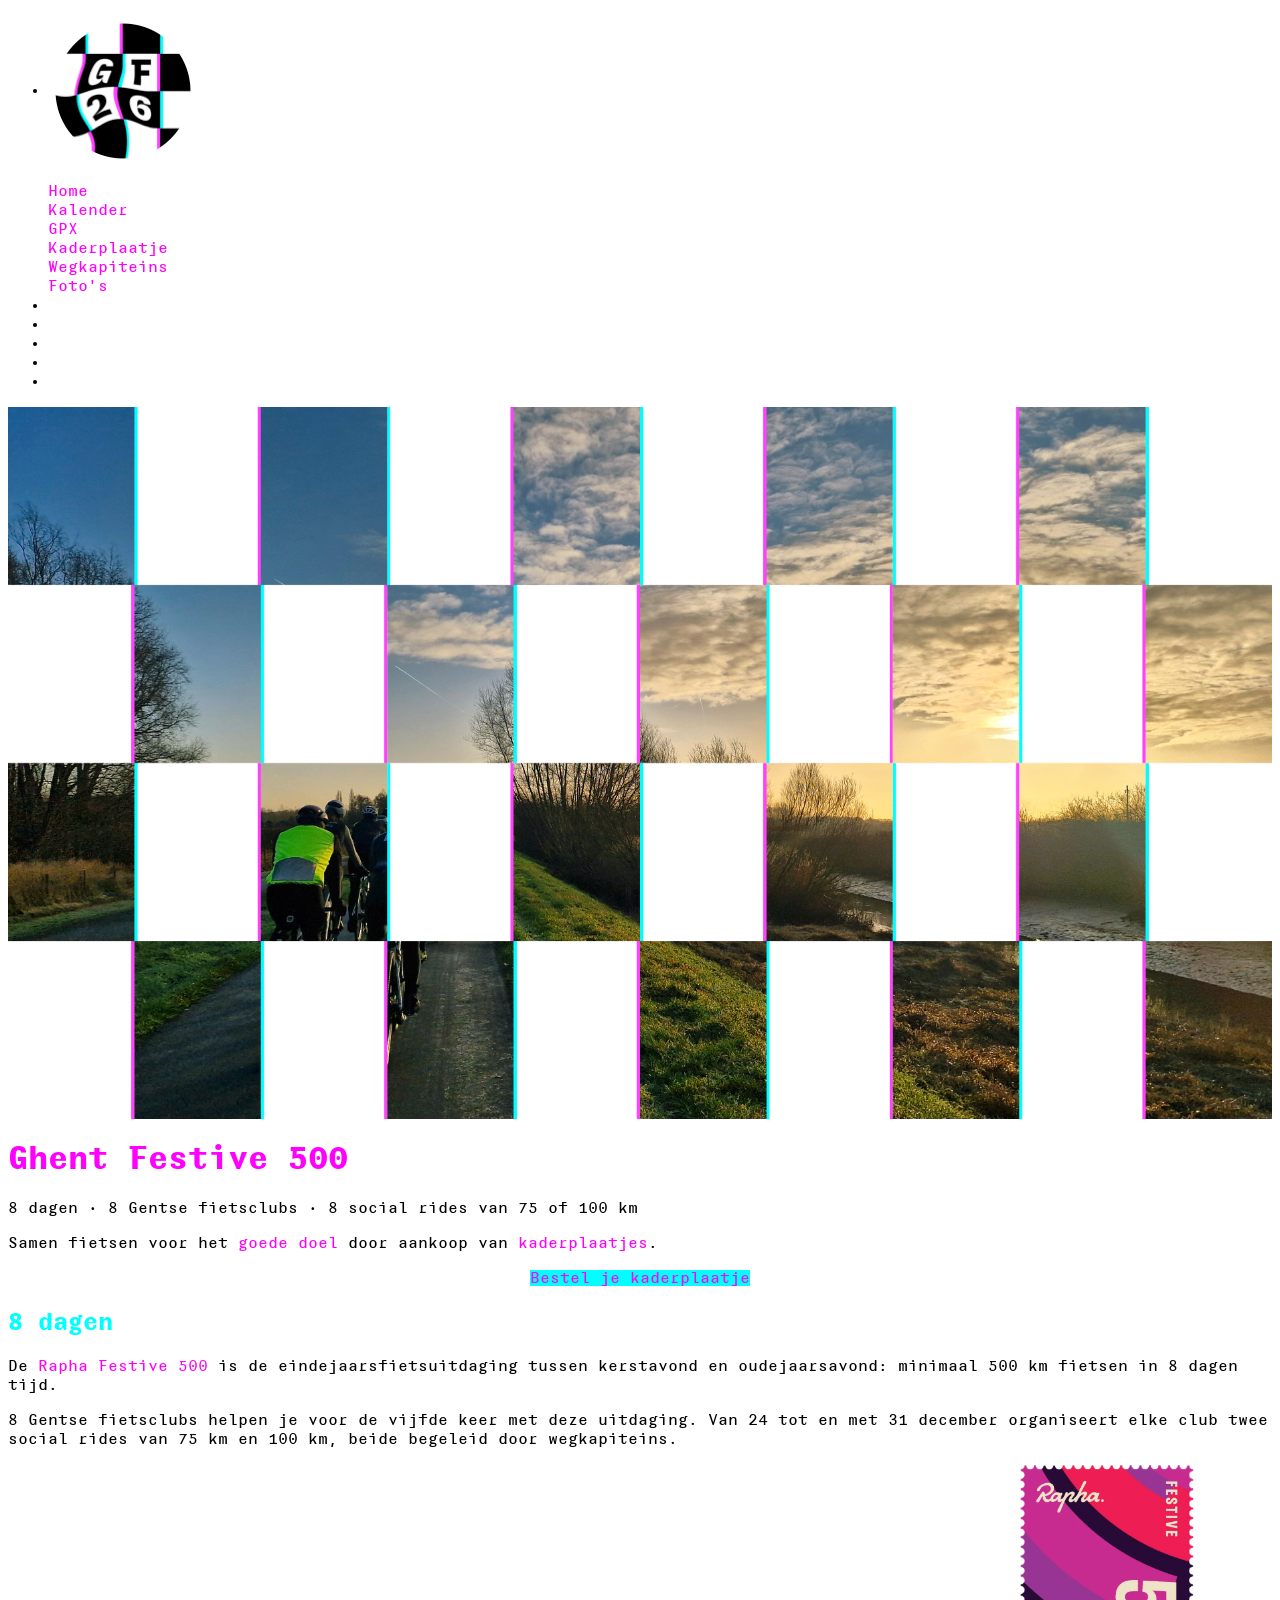
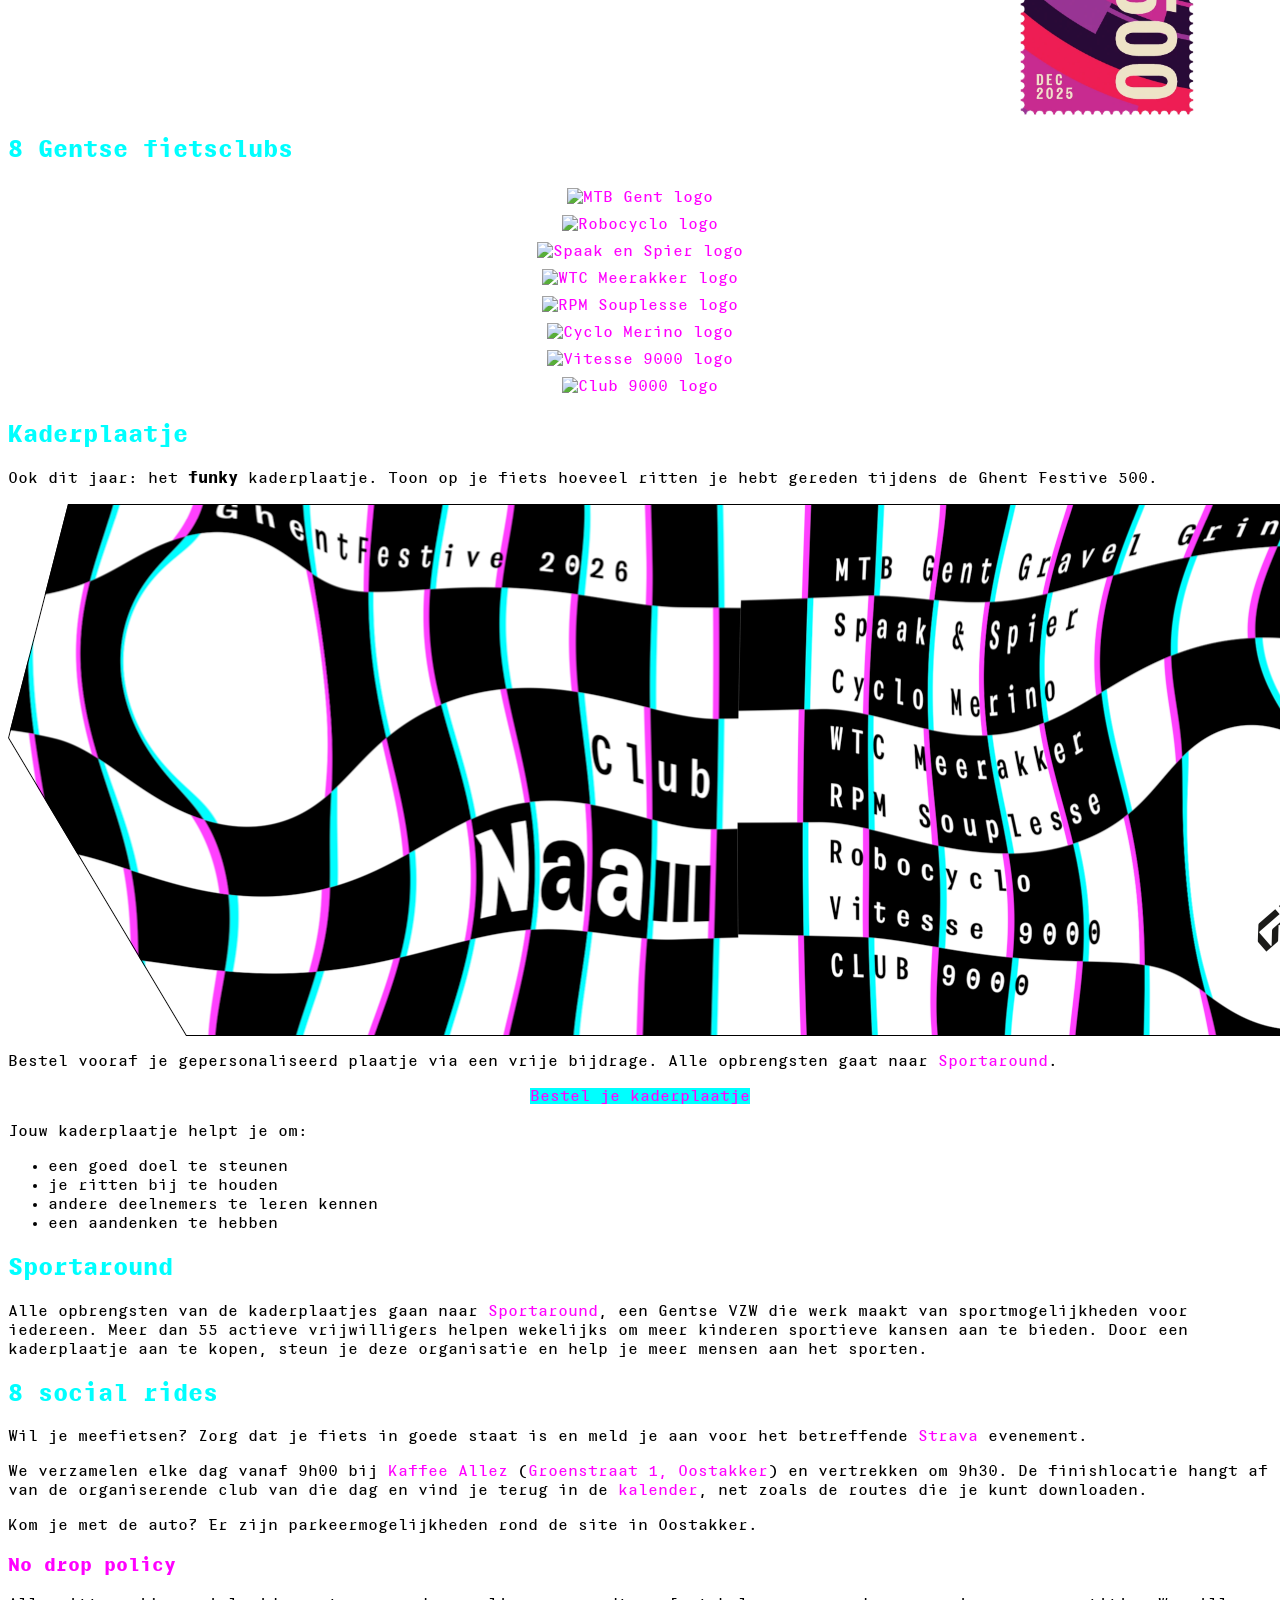
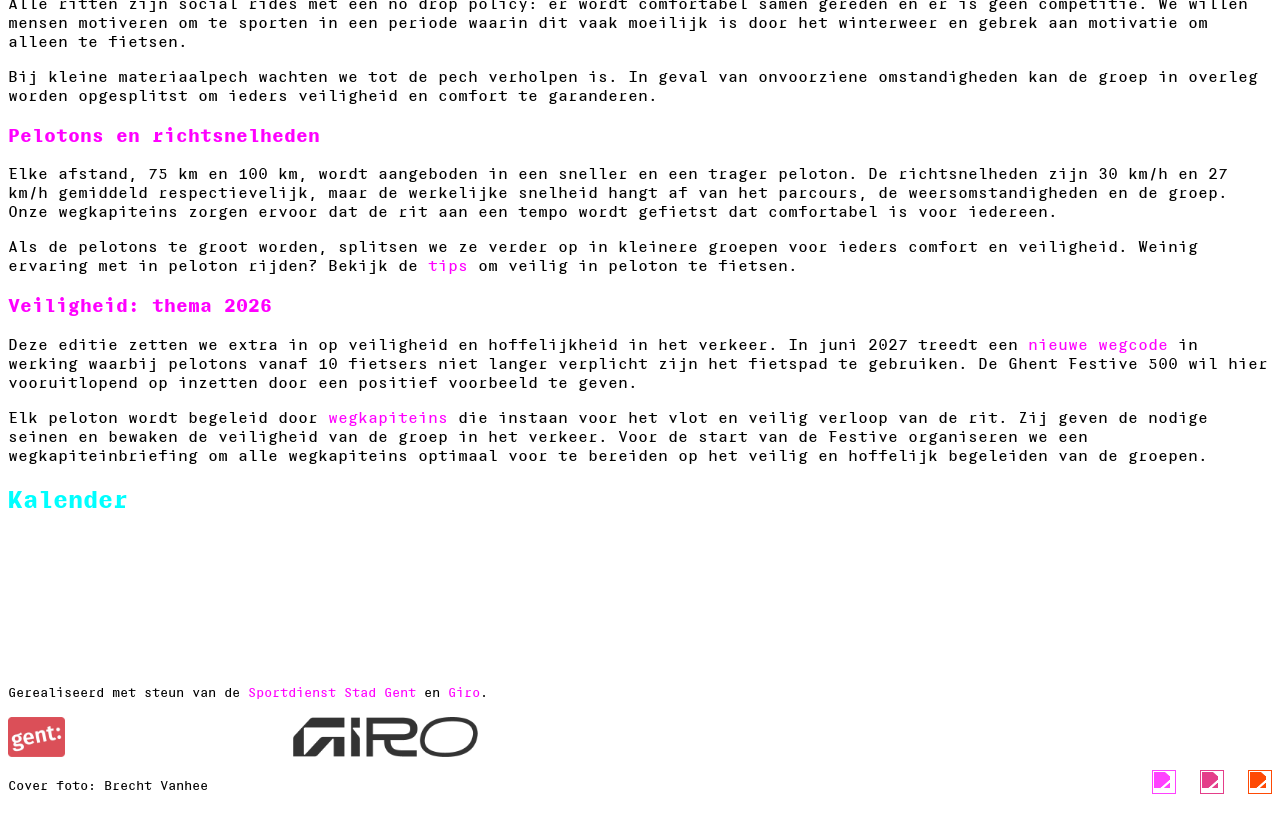
==== commit 1b06491a: "typos" ====
--- a/index.html
+++ b/index.html
@@ -50,8 +50,8 @@
                         fietsen in 8 dagen tijd.
                     </p>
                     <p>
-                        8 Gentse fietsclubs helpen je voor de vierde keer met deze uitdaging.
-                        Van 24 tot en met 31 december organiseert elke dag een andere club gratis twee
+                        8 Gentse fietsclubs helpen je voor de vijfde keer met deze uitdaging.
+                        Van 24 tot en met 31 december organiseert elke club twee
                         social rides van 75 km en 100 km, beide begeleid door wegkapiteins.
                     </p>
                 </div>
@@ -106,9 +106,8 @@
                     </p>
                     <img class="kaderplaatje-img" src="images/kaderplaatje.png" alt="Kaderplaatje Ghent Festive 500">
                     <p>
-                        Bestel vooraf je gepersonaliseerd plaatje via een vrije bijdrage. Alle opbrengst gaat naar
-                        <a href="https://www.sportaround.be/" target="_blank" rel="noopener">Sportaround</a>,
-                        een Gentse VZW die werk maakt van sportmogelijkheden voor iedereen.
+                        Bestel vooraf je gepersonaliseerd plaatje via een vrije bijdrage. Alle opbrengsten gaat naar
+                        <a href="https://www.sportaround.be/" target="_blank" rel="noopener">Sportaround</a>.
                     </p>
                     <p style="text-align: center;">
                         <a href="kaderplaatje.html" role="button" class="button-cyan">Bestel je kaderplaatje</a>
@@ -118,10 +117,10 @@
                         Jouw kaderplaatje helpt je om:
                     </p>
                     <ul>
-                        <li>je ritten bij te houden,</li>
-                        <li>andere deelnemers te leren kennen,</li>
-                        <li>een aandenken te hebben,</li>
-                        <li>en een goed doel te steunen.</li>
+                        <li>een goed doel te steunen</li>
+                        <li>je ritten bij te houden</li>
+                        <li>andere deelnemers te leren kennen</li>
+                        <li>een aandenken te hebben</li>
                     </ul>
 
                     <h2 id="goede-doel">Sportaround</h2>
@@ -149,7 +148,7 @@
                 <a href="https://www.kaffeeallez.be/" target="_blank" rel="noopener">Kaffee Allez</a>
                 (<a href="https://maps.app.goo.gl/Lw9LqnjN1xzeio6j8" target="_blank" rel="noopener">Groenstraat 1, Oostakker</a>)
                 en vertrekken om 9h30.
-                De finishlocatie hangt af per dag en vind je terug in de <a href="#kalender">kalender</a>,
+                De finishlocatie hangt af van de organiserende club van die dag en vind je terug in de <a href="#kalender">kalender</a>,
                 net zoals de routes die je kunt downloaden.
             </p>
             <p>
